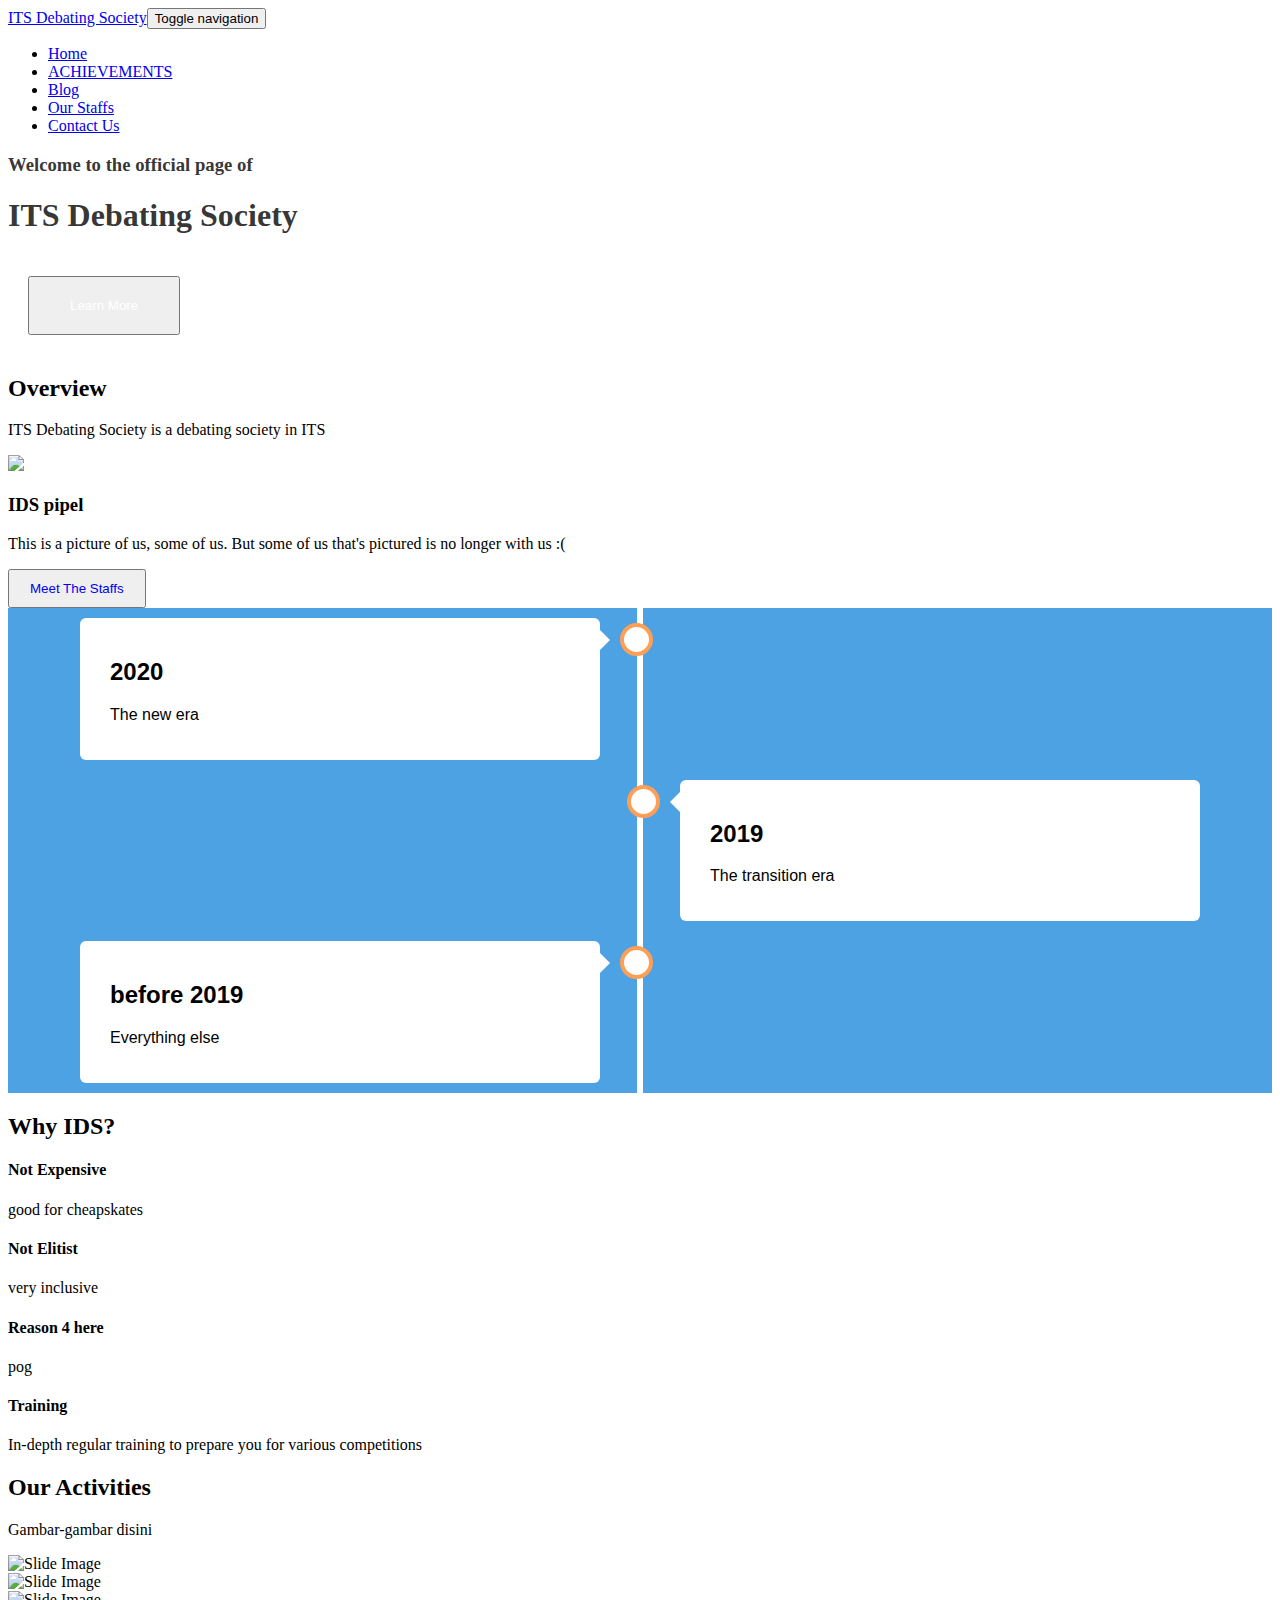
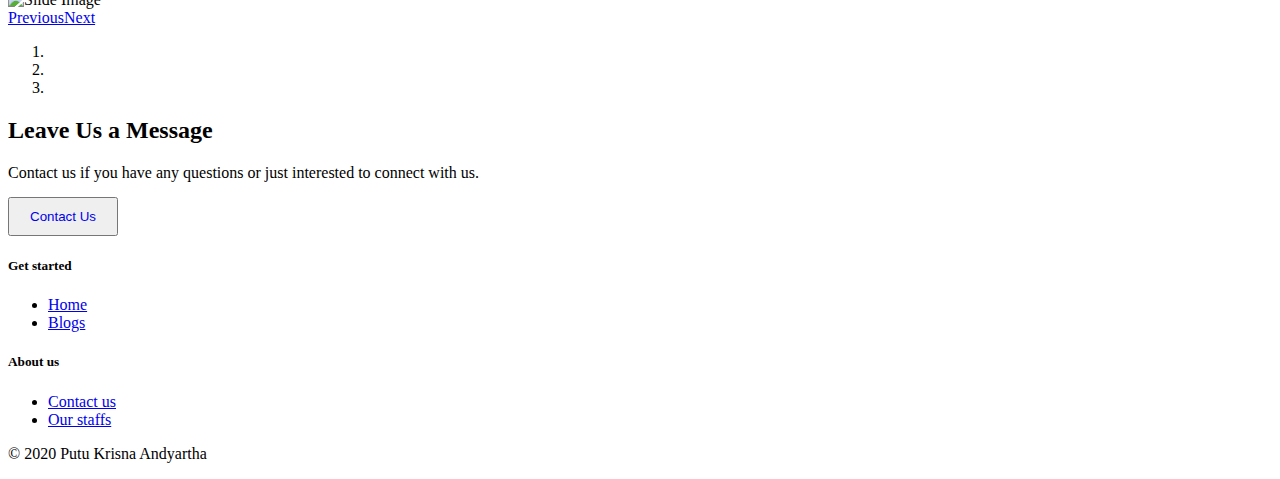
==== index.html @ 06238fa6 "Update index.html" ====
<!DOCTYPE html>
<html>

<head>
    <meta charset="utf-8">
    <meta name="viewport" content="width=device-width, initial-scale=1.0, shrink-to-fit=no">
    <title>Home - ITS Debating Society</title>
    <link rel="stylesheet" href="assets/bootstrap/css/bootstrap.min.css">
    <link rel="stylesheet" href="https://fonts.googleapis.com/css?family=Montserrat:400,400i,700,700i,600,600i">
    <link rel="stylesheet" href="assets/fonts/simple-line-icons.min.css">
    <link rel="stylesheet" href="https://cdnjs.cloudflare.com/ajax/libs/baguettebox.js/1.10.0/baguetteBox.min.css">
    <link rel="stylesheet" href="assets/css/smoothproducts.css">
    <link rel="stylesheet" href="assets/css/stylesheet.css">
    <link rel="stylesheet" href="assets/css/Timeline-F19690.css">
</head>

<body>
    <nav class="navbar navbar-light navbar-expand-lg fixed-top bg-white clean-navbar">
        <div class="container"><a class="navbar-brand logo" href="#">ITS Debating Society</a><button data-toggle="collapse" class="navbar-toggler" data-target="#navcol-1"><span class="sr-only">Toggle navigation</span><span class="navbar-toggler-icon"></span></button>
            <div class="collapse navbar-collapse"
                id="navcol-1">
                <ul class="nav navbar-nav ml-auto">
                    <li class="nav-item"><a class="nav-link active" href="../index.html">Home</a></li>
                    <li class="nav-item"><a class="nav-link" href="../achievements.html">ACHIEVEMENTS</a></li>
                    <li class="nav-item"><a class="nav-link" href="blog-post-list.html">Blog</a></li>
                    <li class="nav-item"><a class="nav-link" href="../staff.html">Our Staffs</a></li>
                    <li class="nav-item"><a class="nav-link" href="../contact-us.html">Contact Us</a></li>
                </ul>
            </div>
        </div>
    </nav>
    <main class="page landing-page">
        <section class="clean-block clean-hero welcome-page">
            <div class="text">
                <h3>Welcome to the official page of</h3>
                <h1 class="display-3">ITS Debating Society</h1><button class="btn btn-outline-light btn-lg" type="button" style="padding: 0px;"><a class="button-nav" href="#info">Learn More</a></button></div>
        </section>
        <section id="info" class="clean-block clean-info dark">
            <div class="container">
                <div class="block-heading">
                    <h2 class="text-info">Overview</h2>
                    <p>ITS Debating Society is a debating society in ITS</p>
                </div>
                <div class="row align-items-center">
                    <div class="col-md-6"><img class="img-thumbnail" src="assets/img/groups/ejved.jpg"></div>
                    <div class="col-md-6">
                        <h3>IDS pipel</h3>
                        <div class="getting-started-info">
                            <p>This is a picture of us, some of us. But some of us that's pictured is no longer with us :(</p>
                        </div><button class="btn btn-outline-primary btn-lg" type="button" style="padding: 0px;"><a class="button-in-page" href="staff.html">Meet The Staffs</a></button></div>
                </div>
            </div>
        </section>
        <section>
            <div class="time-body">
                <div class="timeline">
                    <div class="time-container left">
                        <div class="time-content">
                            <h2>2020</h2>
                            <p>The new era</p>
                        </div>
                    </div>
                    <div class="time-container right">
                        <div class="time-content">
                            <h2>2019</h2>
                            <p>The transition era</p>
                        </div>
                    </div>
                    <div class="time-container left">
                        <div class="time-content">
                            <h2>before 2019</h2>
                            <p>Everything else</p>
                        </div>
                    </div>
                </div>
            </div>
        </section>
        <section class="clean-block features">
            <div class="container">
                <div class="block-heading">
                    <h2 class="text-info">Why IDS?</h2>
                    <p></p>
                </div>
                <div class="row justify-content-center">
                    <div class="col-md-5 feature-box"><i class="icon-tag icon"></i>
                        <h4>Not Expensive</h4>
                        <p>good for cheapskates</p>
                    </div>
                    <div class="col-md-5 feature-box"><i class="icon-globe icon"></i>
                        <h4>Not Elitist</h4>
                        <p>very inclusive</p>
                    </div>
                    <div class="col-md-5 feature-box"><i class="icon-screen-smartphone icon"></i>
                        <h4>Reason 4 here</h4>
                        <p>pog</p>
                    </div>
                    <div class="col-md-5 feature-box"><i class="icon-refresh icon"></i>
                        <h4>Training&nbsp;</h4>
                        <p>In-depth regular training to prepare you for various competitions</p>
                    </div>
                </div>
            </div>
        </section>
        <section class="clean-block slider dark">
            <div class="container">
                <div class="block-heading">
                    <h2 class="text-info">Our Activities</h2>
                    <p>Gambar-gambar disini</p>
                </div>
                <div class="carousel slide" data-ride="carousel" id="carousel-1">
                    <div class="carousel-inner">
                        <div class="carousel-item active"><img class="w-100 d-block" src="assets/img/scenery/image1.jpg" alt="Slide Image"></div>
                        <div class="carousel-item"><img class="w-100 d-block" src="assets/img/scenery/image4.jpg" alt="Slide Image"></div>
                        <div class="carousel-item"><img class="w-100 d-block" src="assets/img/scenery/image6.jpg" alt="Slide Image"></div>
                    </div>
                    <div><a class="carousel-control-prev" href="#carousel-1" role="button" data-slide="prev"><span class="carousel-control-prev-icon"></span><span class="sr-only">Previous</span></a><a class="carousel-control-next" href="#carousel-1" role="button"
                            data-slide="next"><span class="carousel-control-next-icon"></span><span class="sr-only">Next</span></a></div>
                    <ol class="carousel-indicators">
                        <li data-target="#carousel-1" data-slide-to="0" class="active"></li>
                        <li data-target="#carousel-1" data-slide-to="1"></li>
                        <li data-target="#carousel-1" data-slide-to="2"></li>
                    </ol>
                </div>
            </div>
        </section>
        <section class="clean-block about-us">
            <div class="container">
                <div class="block-heading">
                    <h2 class="text-info">Leave Us a Message</h2>
                    <p style="margin-bottom: 15px;">Contact us if you have any questions or just interested to connect with us.</p><button class="btn btn-outline-primary btn-lg" type="button" style="padding: 0px;"><a class="button-in-page" href="index.html">Contact Us</a></button></div>
            </div>
        </section>
    </main>
    <footer class="page-footer dark">
        <div class="container">
            <div class="row">
                <div class="col-sm-3">
                    <h5>Get started</h5>
                    <ul>
                        <li><a href="index.html">Home</a></li>
                        <li><a href="blog-post-list.html">Blogs</a></li>
                    </ul>
                </div>
                <div class="col-sm-3">
                    <h5>About us</h5>
                    <ul>
                        <li><a href="contact-us.html">Contact us</a></li>
                        <li><a href="staff.html">Our staffs</a></li>
                    </ul>
                </div>
            </div>
        </div>
        <div class="footer-copyright">
            <p>© 2020 Putu Krisna Andyartha</p>
        </div>
    </footer>
    <script src="assets/js/jquery.min.js"></script>
    <script src="assets/bootstrap/js/bootstrap.min.js"></script>
    <script src="https://cdnjs.cloudflare.com/ajax/libs/baguettebox.js/1.10.0/baguetteBox.min.js"></script>
    <script src="assets/js/smoothproducts.min.js"></script>
    <script src="assets/js/theme.js"></script>
</body>

</html>
---- assets/css/stylesheet.css ----
html {
  scroll-behavior: smooth;
}

.btn.btn-outline-light.btn-lg {
  margin: 20px;
}

.welcome-page {
  background-image: url("../../assets/img/scenery/bundaran-its-580.png");
  color: rgba(0,0,0,0.8);
}

.clean-block.clean-hero.welcome-page {
}

.button-nav {
  display: inline-block;
  width: 100%;
  padding: 20px 40px;
  text-decoration: none;
  color: white;
}

.button-nav:hover {
  text-decoration: none;
}

.button-in-page {
  display: inline-block;
  padding: 10px 20px;
  width: 100%;
  text-decoration: none;
}

.button-in-page:hover {
  color: white;
  text-decoration: none;
}
---- assets/css/Timeline-F19690.css ----
* {
  box-sizing: border-box;
}

.timeline {
  position: relative;
  max-width: 1200px;
  margin: 0 auto;
}

.timeline::after {
  content: '';
  position: absolute;
  width: 6px;
  background-color: white;
  top: 0;
  bottom: 0;
  left: 50%;
  margin-left: -3px;
}

.time-container {
  padding: 10px 40px;
  position: relative;
  background-color: inherit;
  width: 50%;
}

.time-container::after {
  content: '';
  position: absolute;
  width: 25px;
  height: 25px;
  right: -13px;
  background-color: white;
  border: 4px solid #FF9F55;
  top: 15px;
  border-radius: 50%;
  z-index: 1;
}

.left {
  left: 0px;
}

.right {
  left: 50%;
}

.left::before {
  content: " ";
  height: 0;
  position: absolute;
  top: 22px;
  width: 0;
  z-index: 1;
  right: 30px;
  border: medium solid white;
  border-width: 10px 0 10px 10px;
  border-color: transparent transparent transparent white;
}

.right::before {
  content: " ";
  height: 0;
  position: absolute;
  top: 22px;
  width: 0;
  z-index: 1;
  left: 30px;
  border: medium solid white;
  border-width: 10px 10px 10px 0;
  border-color: transparent white transparent transparent;
}

.right::after {
  left: -13px;
}

.time-content {
  padding: 20px 30px;
  background-color: white;
  position: relative;
  border-radius: 6px;
}
.time-body {
  background-color: #4da2e3;
  font-family: Helvetica, sans-serif;
}

@media screen and (max-width: 600px) {
  .timeline::after {
    left: 31px;
  }
}

@media screen and (max-width: 600px) {
  .time-container {
    width: 100%;
    padding-left: 70px;
    padding-right: 25px;
  }
}

@media screen and (max-width: 600px) {
  .time-container::before {
    left: 60px;
    border: medium solid white;
    border-width: 10px 10px 10px 0;
    border-color: transparent white transparent transparent;
  }
}

@media screen and (max-width: 600px) {
  .left::after, .right::after {
    left: 18px;
  }
}

@media screen and (max-width: 600px) {
  .right {
    left: 0%;
  }
}
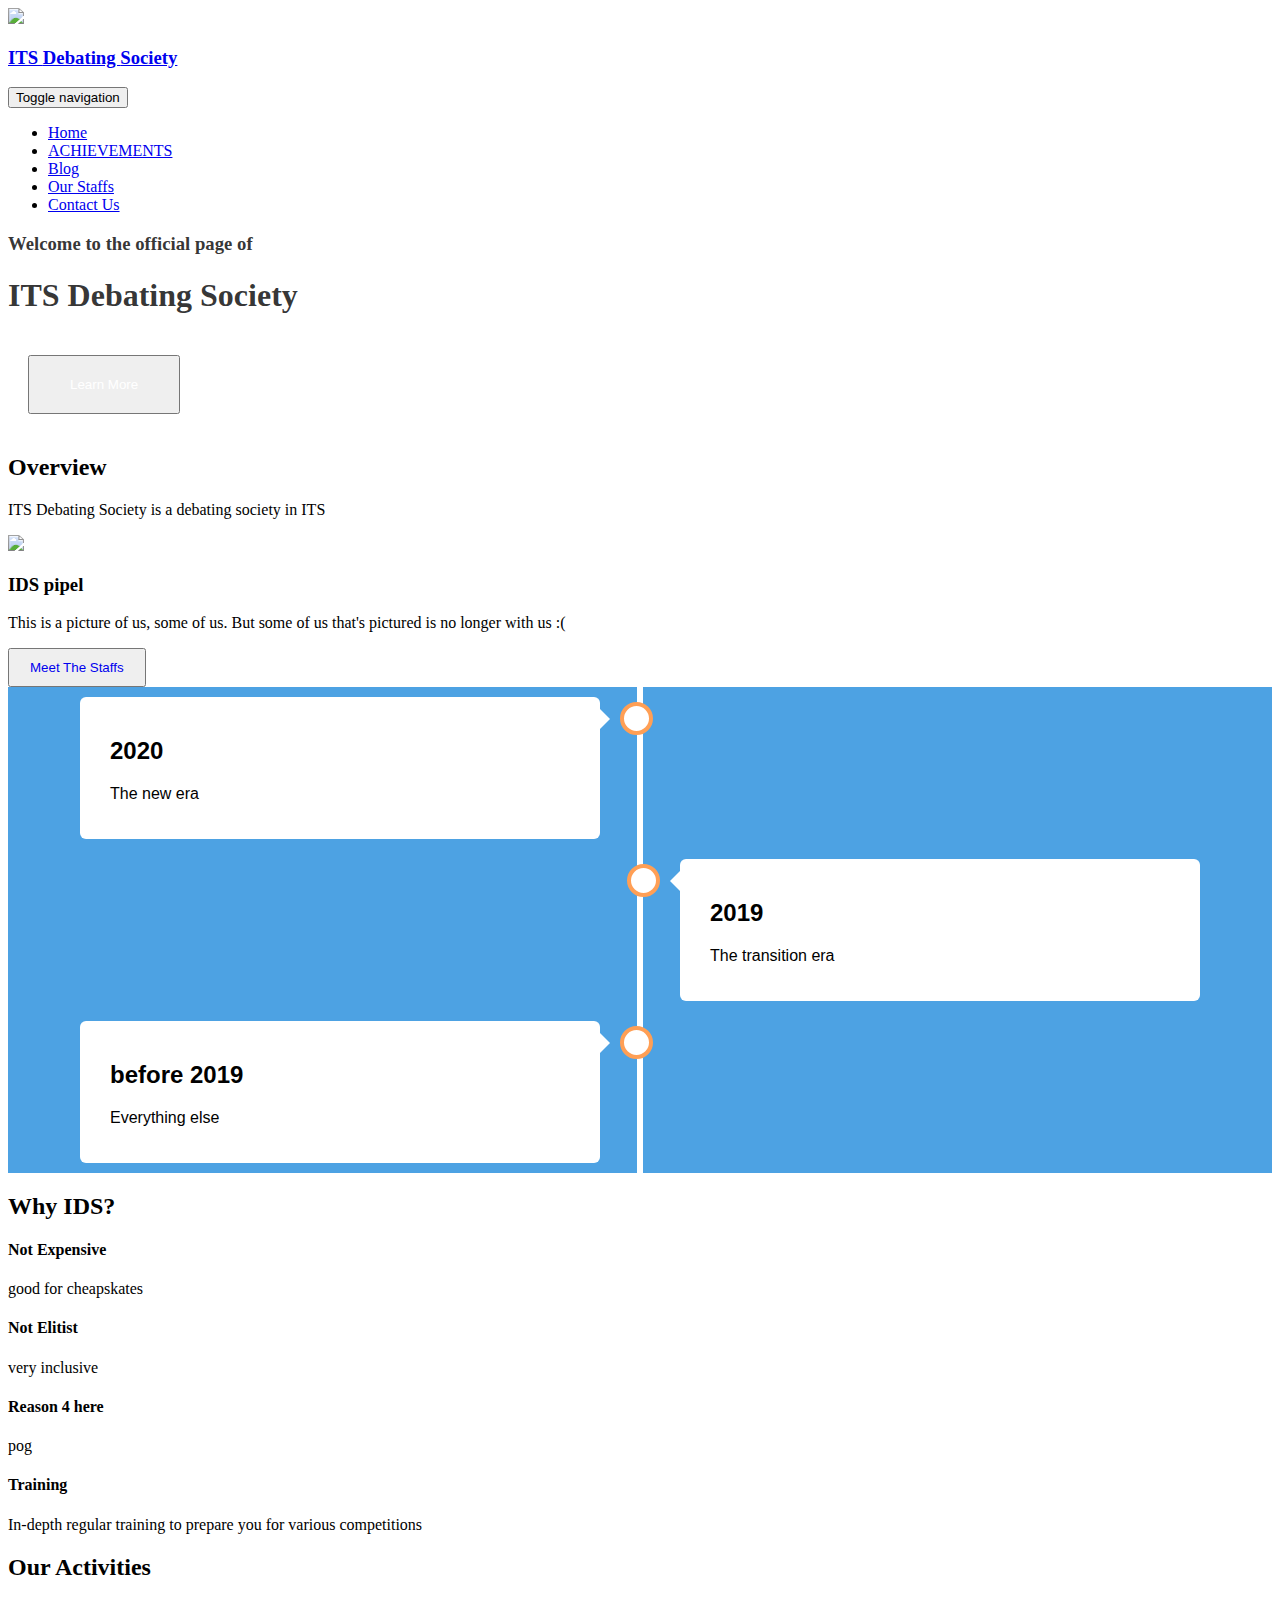
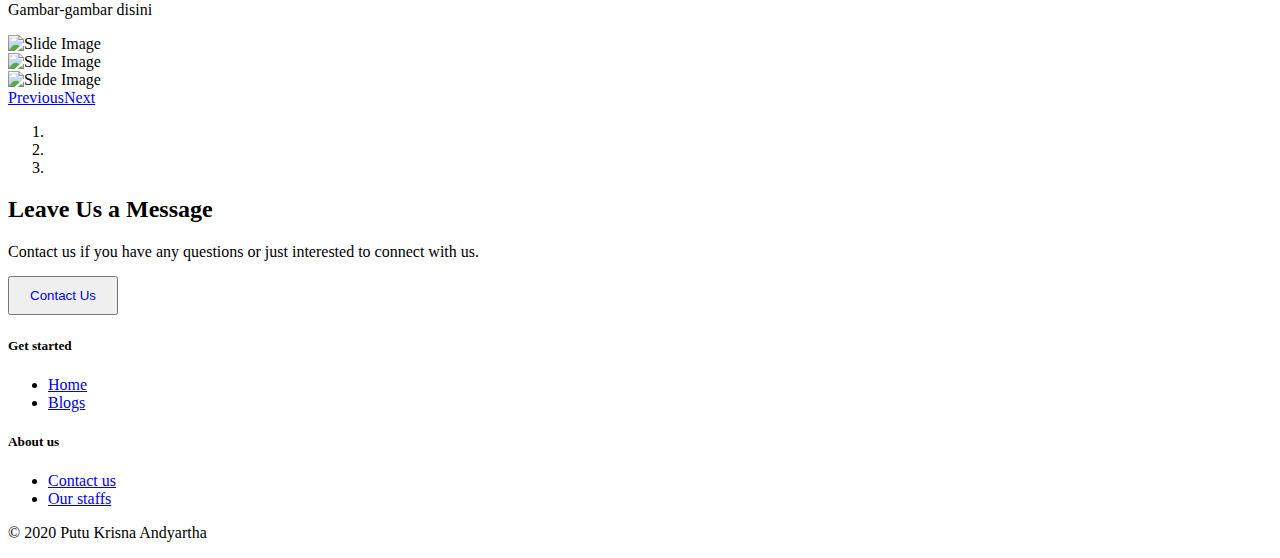
==== commit a305d533: "Update index.html" ====
--- a/index.html
+++ b/index.html
@@ -16,9 +16,9 @@
 
 <body>
     <nav class="navbar navbar-light navbar-expand-lg fixed-top bg-white clean-navbar">
-        <div class="container"><a class="navbar-brand logo" href="#">ITS Debating Society</a><button data-toggle="collapse" class="navbar-toggler" data-target="#navcol-1"><span class="sr-only">Toggle navigation</span><span class="navbar-toggler-icon"></span></button>
-            <div class="collapse navbar-collapse"
-                id="navcol-1">
+        <div class="container"><a class="navbar-brand logo" href="#"><img class="logo" src="assets/img/logo.png"><h3>ITS <strong>Debating </strong>Society</h3></a><button data-toggle="collapse" class="navbar-toggler" data-target="#navcol-1"><span class="sr-only">Toggle navigation</span><span class="navbar-toggler-icon"></span></button>
+            <div
+                class="collapse navbar-collapse" id="navcol-1">
                 <ul class="nav navbar-nav ml-auto">
                     <li class="nav-item"><a class="nav-link active" href="../index.html">Home</a></li>
                     <li class="nav-item"><a class="nav-link" href="../achievements.html">ACHIEVEMENTS</a></li>
@@ -26,7 +26,7 @@
                     <li class="nav-item"><a class="nav-link" href="../staff.html">Our Staffs</a></li>
                     <li class="nav-item"><a class="nav-link" href="../contact-us.html">Contact Us</a></li>
                 </ul>
-            </div>
+        </div>
         </div>
     </nav>
     <main class="page landing-page">
@@ -127,7 +127,7 @@
             <div class="container">
                 <div class="block-heading">
                     <h2 class="text-info">Leave Us a Message</h2>
-                    <p style="margin-bottom: 15px;">Contact us if you have any questions or just interested to connect with us.</p><button class="btn btn-outline-primary btn-lg" type="button" style="padding: 0px;"><a class="button-in-page" href="index.html">Contact Us</a></button></div>
+                    <p style="margin-bottom: 15px;">Contact us if you have any questions or just interested to connect with us.</p><button class="btn btn-outline-primary btn-lg" type="button" style="padding: 0px;"><a class="button-in-page" href="contact-us.html">Contact Us</a></button></div>
             </div>
         </section>
     </main>
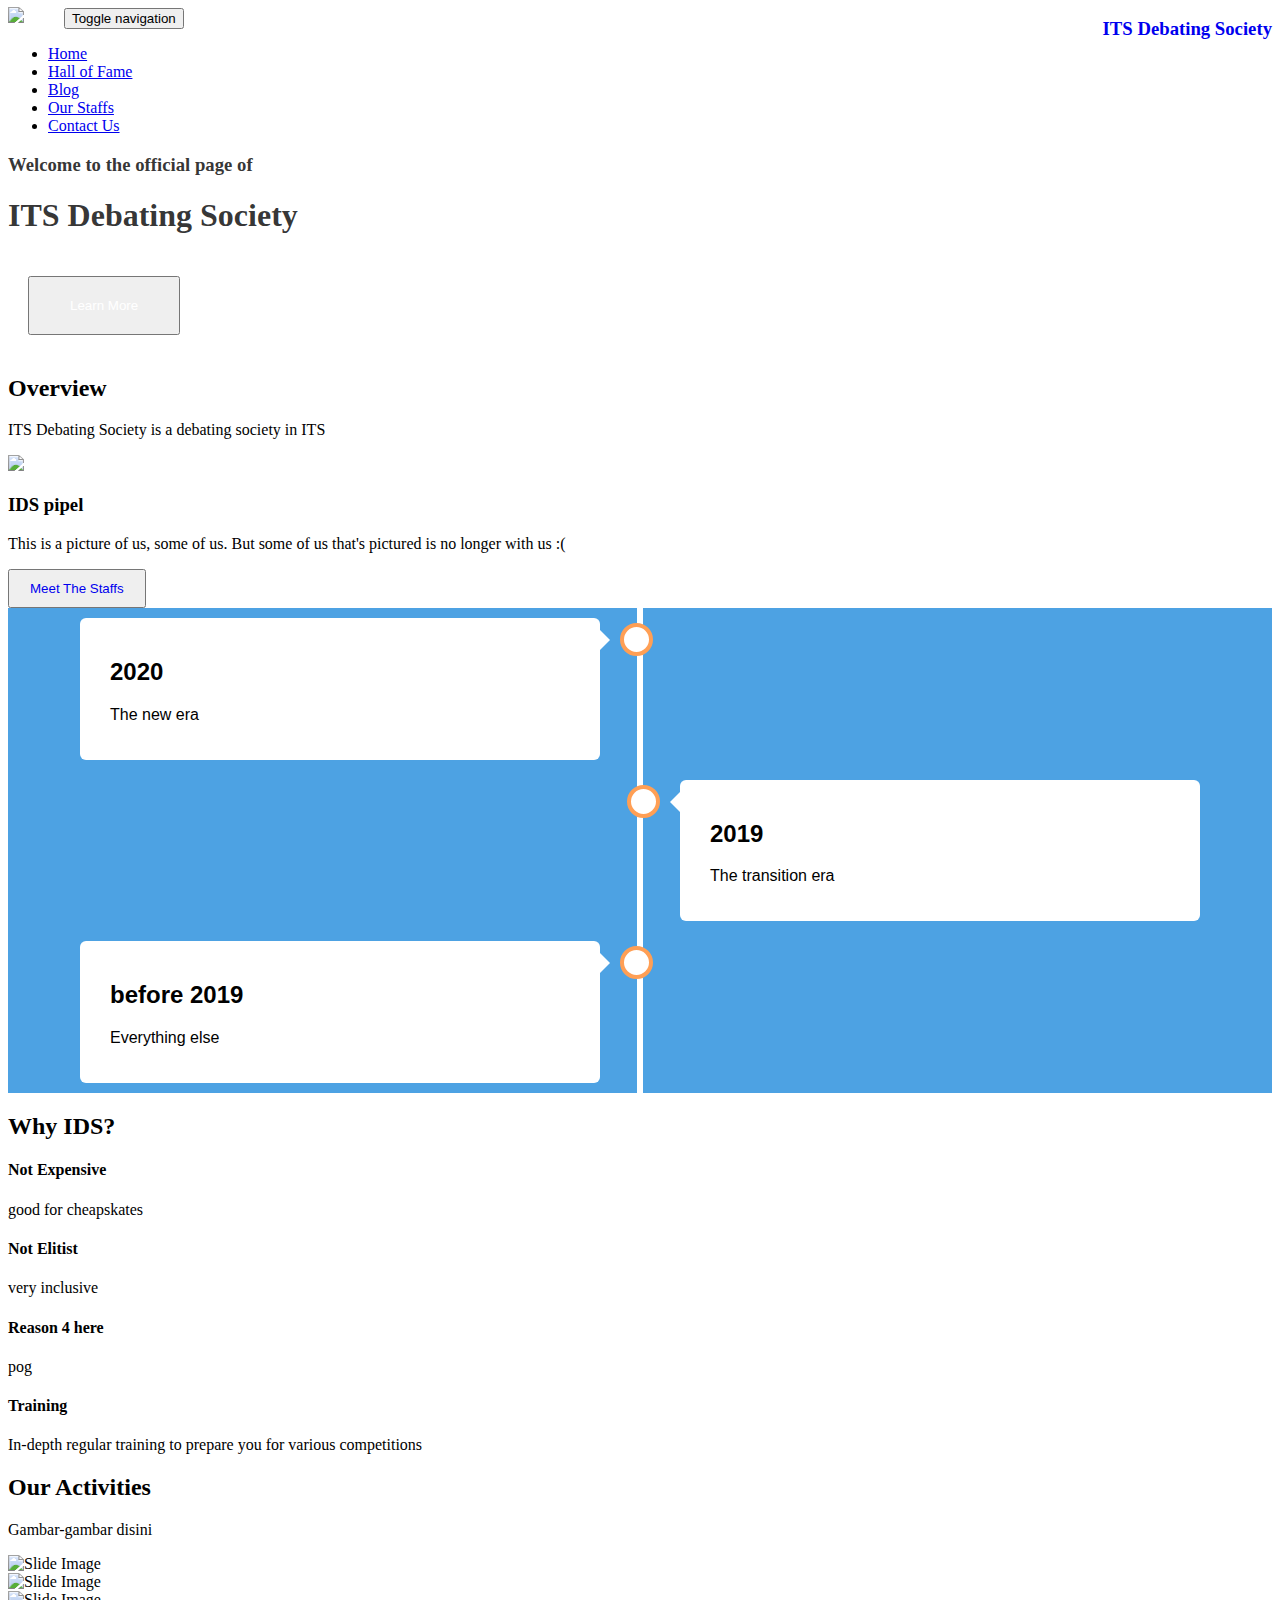
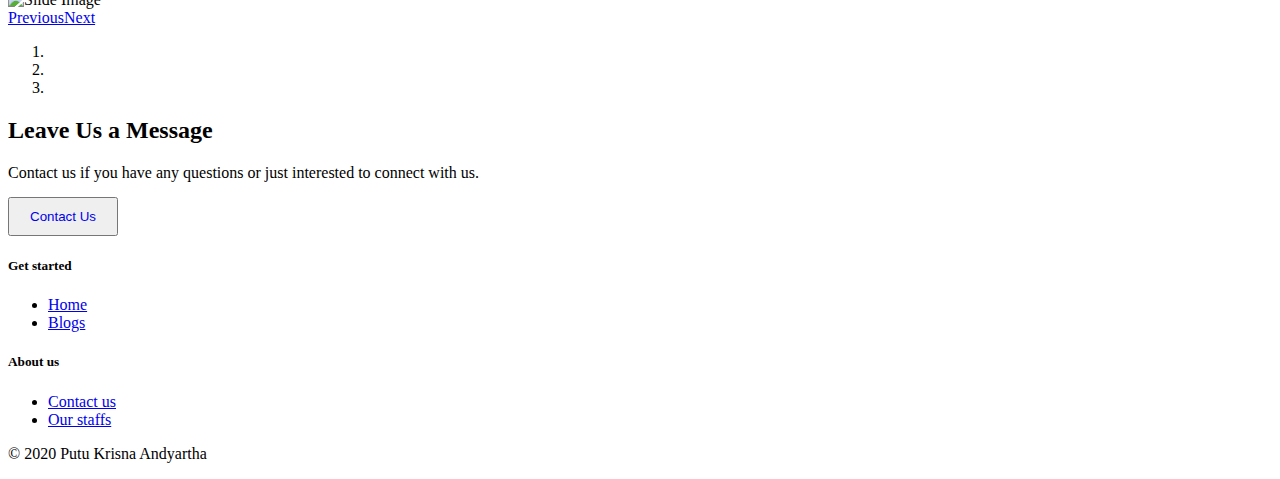
==== commit 9a16ae2e: "Add files via upload" ====
--- a/index.html
+++ b/index.html
@@ -16,12 +16,12 @@
 
 <body>
     <nav class="navbar navbar-light navbar-expand-lg fixed-top bg-white clean-navbar">
-        <div class="container"><a class="navbar-brand logo" href="#"><img class="logo" src="assets/img/logo.png"><h3>ITS <strong>Debating </strong>Society</h3></a><button data-toggle="collapse" class="navbar-toggler" data-target="#navcol-1"><span class="sr-only">Toggle navigation</span><span class="navbar-toggler-icon"></span></button>
+        <div class="container"><a class="navbar-brand logo" href="#"><img class="logo" src="assets/img/logo.png"><h3 id="full">ITS <strong>Debating </strong>Society</h3><h3 id="abv"><strong>IDS</strong></h3></a><button data-toggle="collapse" class="navbar-toggler" data-target="#navcol-1"><span class="sr-only">Toggle navigation</span><span class="navbar-toggler-icon"></span></button>
             <div
                 class="collapse navbar-collapse" id="navcol-1">
                 <ul class="nav navbar-nav ml-auto">
                     <li class="nav-item"><a class="nav-link active" href="../index.html">Home</a></li>
-                    <li class="nav-item"><a class="nav-link" href="../achievements.html">ACHIEVEMENTS</a></li>
+                    <li class="nav-item"><a class="nav-link" href="../achievements.html">Hall of Fame</a></li>
                     <li class="nav-item"><a class="nav-link" href="blog-post-list.html">Blog</a></li>
                     <li class="nav-item"><a class="nav-link" href="../staff.html">Our Staffs</a></li>
                     <li class="nav-item"><a class="nav-link" href="../contact-us.html">Contact Us</a></li>
@@ -161,4 +161,4 @@
     <script src="assets/js/theme.js"></script>
 </body>
 
-</html>
+</html>--- a/assets/css/stylesheet.css
+++ b/assets/css/stylesheet.css
@@ -38,5 +38,48 @@
   text-decoration: none;
 }
 
+.time-body {
+  background-color: #4da2e3;
+  font-family: Helvetica, sans-serif;
+}
 
+.time-content:hover {
+  transform: scale(1.05);
+}
 
+.logo {
+  margin-right: 20px;
+  height: 60px;
+  margin-top: -5px;
+}
+
+.navbar-brand h3 {
+  display: inline-block;
+  margin-top: 10px;
+  float: right;
+}
+
+@media (max-width: 1200px) {
+  #full {
+    display: none;
+  }
+}
+
+@media (min-width: 1200px) {
+  #abv {
+    display: none;
+  }
+}
+
+@media (max-width: 576px) {
+  .logo {
+    height: 50px;
+  }
+}
+
+@media (max-width: 576px) {
+  #abv {
+    margin-top: 5px;
+  }
+}
+
